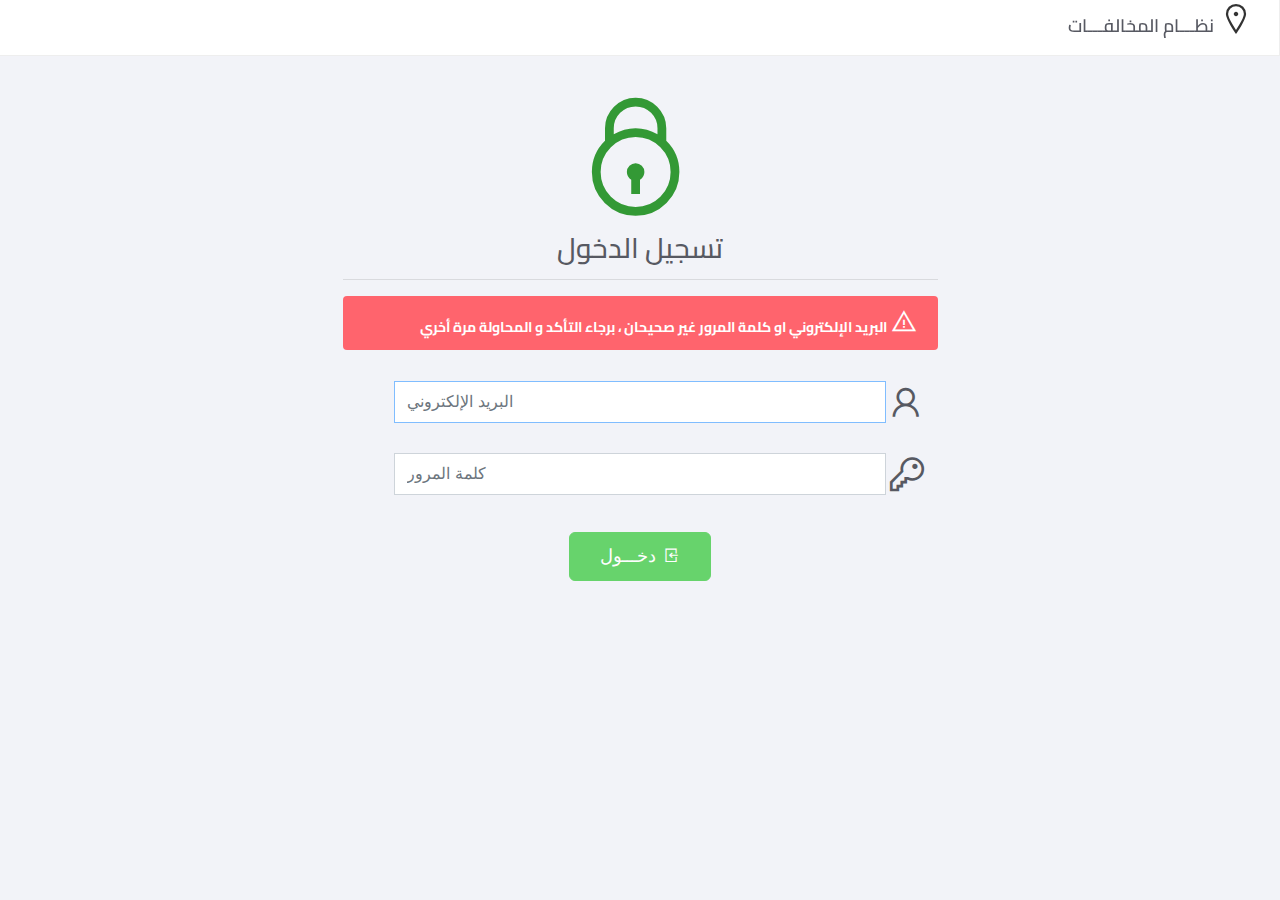
==== login.html @ 3d285109 "Login and Add Morakeb Added" ====
<!DOCTYPE html>
<html>
<head>
	<meta http-equiv="X-UA-Compatible" content="IE=edge,chrome=1" />
	<title>نظام المخالفات</title>
	<meta content='width=device-width, initial-scale=1.0, maximum-scale=1.0, user-scalable=0, shrink-to-fit=no' name='viewport' />
	<link rel="stylesheet" href="assets/css/bootstrap.min.css">
	<link rel="stylesheet" href="https://fonts.googleapis.com/css?family=Nunito:200,200i,300,300i,400,400i,600,600i,700,700i,800,800i,900,900i">
	<link rel="stylesheet" href="assets/css/ready.css">
	<link rel="stylesheet" href="assets/css/demo.css">
	<link href="https://fonts.googleapis.com/css?family=Cairo&display=swap" rel="stylesheet">

</head>
<body >
	<div class="wrapper">
		<div class="main-header">
			<div class="logo-header">
				<a href="index.html" class="logo">
					نظـــام المخالفـــات  
				</a>	<i class="la la-2x la-map-marker"></i>
				<button class="navbar-toggler sidenav-toggler ml-auto" type="button" data-toggle="collapse" data-target="collapse" aria-controls="sidebar" aria-expanded="false" aria-label="Toggle navigation">
					<span class="navbar-toggler-icon"></span>
				</button>
				<button class="topbar-toggler more"><i class="la la-ellipsis-v"></i></button>
			</div>
		
			</div>
		
			<div class="main-panel" style="    width: 100%;">
				<div class="content">
					<div class="container-fluid">
                        <form class="form-horizontal" role="form" method="POST" action="/login">
                            <div class="row">
                                <div class="col-md-3"></div>
                                <div class="col-md-6" style="text-align: center">
                                        <h4><i class="la la-unlock la-5x" style="color: #008000c9"></i></h4>
                                    <h4>تسجيل الدخول</h4>
                                    <hr>
                                    <div class="alert alert-danger" style="text-align: right;    font-family: 'Cairo', sans-serif;" role="alert">
                                        <strong>البريد الإلكتروني او كلمة المرور غير صحيحان ، برجاء التأكد و المحاولة مرة أخري </strong><i class="la la-warning la-2x"></i>
                                    </div>
                                </div>
                            </div>
                            <div class="row">
                                <div class="col-md-3"></div>
                                <div class="col-md-6">
                                    <div class="form-group has-danger">
                                        <label class="sr-only" for="email">البريد الإلكتروني</label>
                                        <div class="input-group mb-2 mr-sm-2 mb-sm-0">
                                            <div class="input-group-addon" style="width: 2.6rem"></div>
                                            <input type="text" name="email" class="form-control" id="email"
                                                   placeholder="البريد الإلكتروني" required autofocus><i class="la la-user la-3x"></i>
                                        </div>
                                    </div>
                                </div>

                            </div>
                            <div class="row">
                                <div class="col-md-3"></div>
                                <div class="col-md-6">
                                    <div class="form-group">
                                        <label class="sr-only" for="password">كلمة المرور</label>
                                        <div class="input-group mb-2 mr-sm-2 mb-sm-0">
                                            <div class="input-group-addon" style="width: 2.6rem"></div>
                                            <input type="password" name="password" class="form-control" id="password"
                                                   placeholder="كلمة المرور" required><i class="la la-key la-3x"></i>
                                        </div>
                                    </div>
                                </div>
                                <div class="col-md-3">
                                    <div class="form-control-feedback">
                                        <span class="text-danger align-middle">
                                        <!-- Put password error message here -->    
                                        </span>
                                    </div>
                                </div>
                            </div>
                            <div class="row">
                                <div class="col-md-3"></div>
                                <div class="col-md-6" style="padding-top: .35rem">
   
                                </div>
                            </div>
                            <div class="row" style="padding-top: 1rem">
                                <div class="col-md-3"></div>
                                <div class="col-md-6" style="text-align: center">
                                    <button type="submit" class="btn btn-success btn-lg">دخـــول <i class="la la-sign-in la"></i></button>
                                </div>
                            </div>
                        </form>					</div>
				</div>


			</div>
		</div>
	</div>

</body>
<script src="assets/js/core/jquery.3.2.1.min.js"></script>
<script src="assets/js/plugin/jquery-ui-1.12.1.custom/jquery-ui.min.js"></script>
<script src="assets/js/core/popper.min.js"></script>
<script src="assets/js/core/bootstrap.min.js"></script>
<script src="assets/js/plugin/chartist/chartist.min.js"></script>
<script src="assets/js/plugin/chartist/plugin/chartist-plugin-tooltip.min.js"></script>
<script src="assets/js/plugin/bootstrap-notify/bootstrap-notify.min.js"></script>
<script src="assets/js/plugin/bootstrap-toggle/bootstrap-toggle.min.js"></script>
<script src="assets/js/plugin/jquery-mapael/jquery.mapael.min.js"></script>
<script src="assets/js/plugin/jquery-mapael/maps/world_countries.min.js"></script>
<script src="assets/js/plugin/chart-circle/circles.min.js"></script>
<script src="assets/js/plugin/jquery-scrollbar/jquery.scrollbar.min.js"></script>
<script src="assets/js/ready.min.js"></script>
<!-- <script src="assets/js/demo.js"></script> -->
</html>
---- assets/css/demo.css ----
.main-header .logo-header a.logo .main-panel {
	font-family: 'Cairo', sans-serif;
  
   }
h1,h2,h3,h4,h5,h6{
	font-family: 'Cairo', sans-serif;
  
   }
body {
	font-family: 'Cairo', sans-serif;
	text-align: right;
   }
p , a ,h5 {
	font-family: 'Cairo', sans-serif;
	text-align: right;
	direction: rtl;
}
.badge{
	margin-right: auto;
	margin-left:0;


}
.sidebar .user .info .caret {
    position: absolute;
    top: 17px;
    right: 135px;
    border-top-color: #777;
}
.sidebar .user .photo {
    width: 70px;
	height: 71px;
}
.update-pro{
	margin: 15px 25px;}

.update-pro button {
		padding: 13px 25px;
	background: #4d7cfe;
	color: #fff;
	border-radius: 3px;
	justify-content: center;
	width: 100%;
	border: 0;
	cursor: pointer;
}
.card .card-body {
    padding: 15px 15px 10px 15px;
    direction: rtl;
}
.card-tasks .card-body .table td {
    font-size: 14px;
    line-height: 1.8;
    font-family: 'cairo',tahoma;
}
.update-pro button:hover {
	background: #4d7cfe !important;
	color: #fff;
	transform: translateY(-2px);
	transition: all .2s linear;
}

.update-pro:hover button:before{
	display: none;
}

.update-pro button p, .update-pro button i{
	color: #fff !important;
	margin-bottom: 0px;
}

.update-pro button i{
	margin-right: 5px !important;
	font-size: 23px;
	color: #C3C5CA;
	margin-right: 15px;
	width: 25px;
	text-align: center;
	vertical-align: middle;
	float: left;
}

.demo .btn, .demo .progress{
	margin-bottom: 15px !important;
}

.demo .form-check-label, .demo .form-radio-label{
	margin-right: 15px;
}

.demo #slider{
	margin-bottom: 15px;
}

.table-typo tbody > tr > td{
	border-color: #fafafa;
}

.table-typo tbody > tr > td:first-child{
	min-width: 200px;
	vertical-align: bottom;
}

.table-typo tbody > tr > td:first-child p{
	font-size: 14px;
	color: #333;
}

.demo-icon {
	display: flex;
	flex-direction: row;
	align-items: center;
	margin-bottom: 20px;
	padding: 10px;
	transition: all .2s;
}

.demo-icon:hover{
	background-color: #f4f5f8;
	border-radius: 3px;
}

.demo-icon .icon-preview{
	font-size: 1.8rem;
	margin-right: 10px;
	line-height: 1;
	color: #333439;
}

.demo-icon .icon-class{
	font-weight: 300;
	font-size: 13px;
	color: #777;
}

.from-show-notify .form-control{
	margin-bottom: 15px;
}

.from-show-notify label{
	padding-top: 0.65rem;
}
.table {
    color: #555 !important;
    font-family: 'Cairo';
}
.table > tbody > tr > td, .table > tbody > tr > th {
    padding: 8px;
    font-family: 'Cairo';
}
.card .card-action {

    direction: rtl;
}
.filterable {
    margin-top: 15px;
}
.filterable .panel-heading .pull-right {
    margin-top: -20px;
}
.filterable .filters input[disabled] {
    background-color: transparent;
    border: none;
    cursor: auto;
    box-shadow: none;
    padding: 0;
    height: auto;
}
.filterable .filters input[disabled]::-webkit-input-placeholder {
    color: #333;
}
.filterable .filters input[disabled]::-moz-placeholder {
    color: #333;
}
.filterable .filters input[disabled]:-ms-input-placeholder {
    color: #333;
}
.bootstrap-table .fixed-table-toolbar .bs-bars, .bootstrap-table .fixed-table-toolbar .search, .bootstrap-table .fixed-table-toolbar .columns {

    width: 100%;
}
.card .card-header {

    direction: rtl;
}
#superav
	{
		border-radius: 75px;
		width: 74px;
	}
	.modal-content {

		direction: rtl;
		text-align: right;
	}
.close{
	float: left !important;
}	

.table-sortable tbody tr {
    cursor: move;
}
body {
	font-family: sans-serif;
	background-color: #eeeeee;
  }
  
  .file-upload {
	background-color: #ffffff;
	width: 425px;
	margin: 0 auto;
	padding: 20px;
  }
  
  .file-upload-btn {
	width: 100%;
	margin: 0;
	color: #fff;
	background: #1FB264;
	border: none;
	padding: 10px;
	border-radius: 4px;
	font-family: Cairo;
		transition: all .2s ease;
	outline: none;
	text-transform: uppercase;
	font-weight: 700;
  }
  
  .file-upload-btn:hover {
	background: #1AA059;
	color: #ffffff;
	transition: all .2s ease;
	cursor: pointer;
  }
  
  .file-upload-btn:active {
	border: 0;
	transition: all .2s ease;
  }
  
  .file-upload-content {
	display: none;
	text-align: center;
  }
  
  .file-upload-input {
	position: absolute;
	margin: 0;
	padding: 0;
	width: 100%;
	height: 100%;
	outline: none;
	opacity: 0;
	cursor: pointer;
  }
  
  .image-upload-wrap {
	margin-top: 20px;
	border: 4px dashed #708a9638;
	position: relative;
  }
  
  .image-dropping,
  .image-upload-wrap:hover {
	background-color: #dcdcdc73;
		border: 4px dashed #ffffff;
  }
  
  .image-title-wrap {
	padding: 0 15px 15px 15px;
	color: #222;
  }
  
  .drag-text {
	text-align: center;
  }
  
  .drag-text h3 {
	font-weight: 100;
	text-transform: uppercase;
    color: #708a96;
    padding: 60px 0;
    font-size: large;
  }
  
  .file-upload-image {
	max-height: 200px;
	max-width: 200px;
	margin: auto;
	padding: 20px;
  }
  
  .remove-image {
	width: 200px;
	margin: 0;
	color: #fff;
	background: #cd4535;
	border: none;
	padding: 10px;
	border-radius: 4px;
	border-bottom: 4px solid #b02818;
	transition: all .2s ease;
	outline: none;
	text-transform: uppercase;
	font-weight: 700;
  }
  
  .remove-image:hover {
	background: #c13b2a;
	color: #ffffff;
	transition: all .2s ease;
	cursor: pointer;
  }
  
  .remove-image:active {
	border: 0;
	transition: all .2s ease;
  }
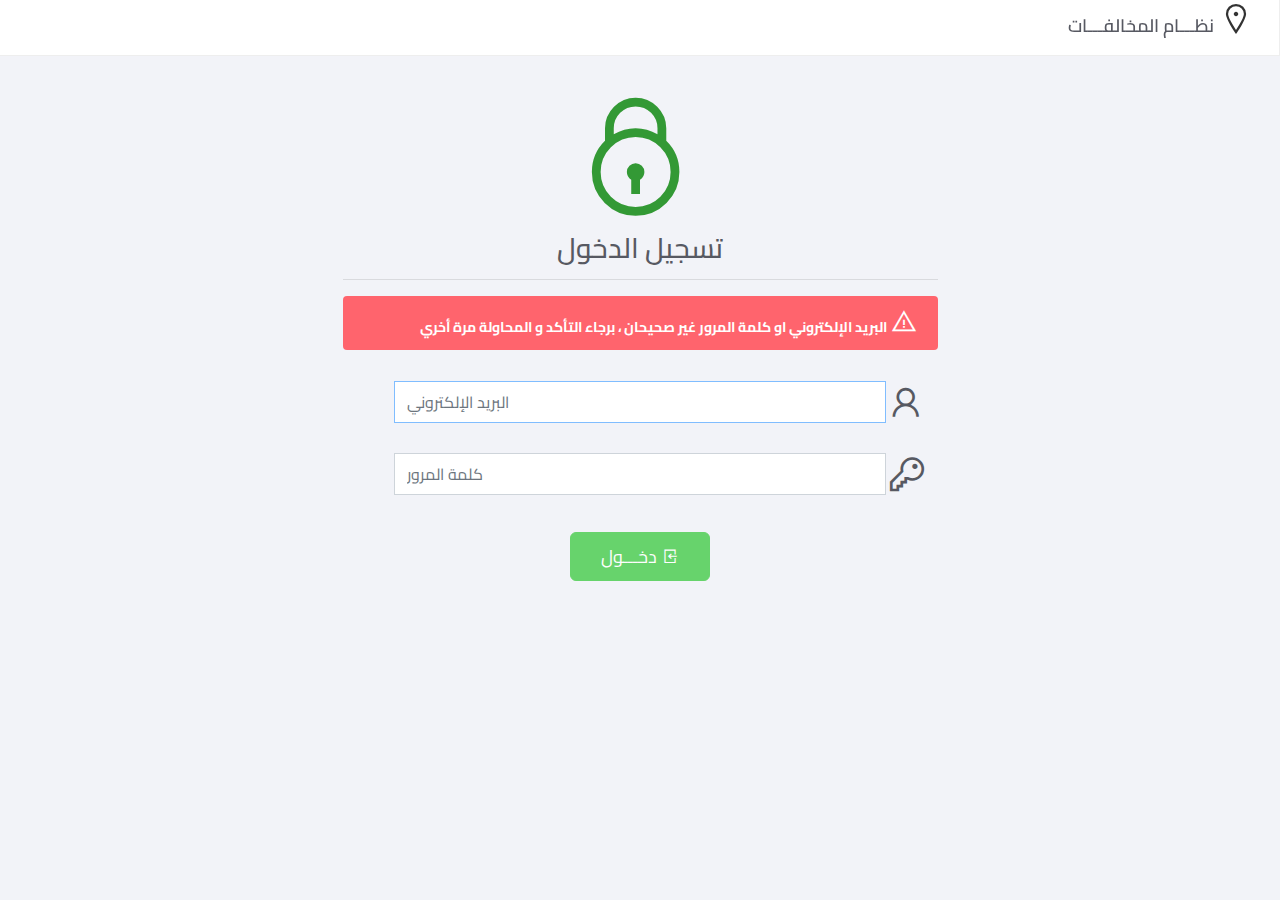
==== commit c850f9ed: "Login and Add Morakeb Added" ====
--- a/login.html
+++ b/login.html
@@ -41,7 +41,7 @@
                                     </div>
                                 </div>
                             </div>
-                            <div class="row">
+                            <div class="row" style="font-family: 'Cairo'">
                                 <div class="col-md-3"></div>
                                 <div class="col-md-6">
                                     <div class="form-group has-danger">
@@ -55,7 +55,7 @@
                                 </div>
 
                             </div>
-                            <div class="row">
+                            <div class="row" style="font-family: 'Cairo'">
                                 <div class="col-md-3"></div>
                                 <div class="col-md-6">
                                     <div class="form-group">
@@ -84,7 +84,7 @@
                             <div class="row" style="padding-top: 1rem">
                                 <div class="col-md-3"></div>
                                 <div class="col-md-6" style="text-align: center">
-                                    <button type="submit" class="btn btn-success btn-lg">دخـــول <i class="la la-sign-in la"></i></button>
+                                    <button type="submit" class="btn btn-success btn-lg" style="font-family: 'Cairo'">دخـــول <i class="la la-sign-in la"></i></button>
                                 </div>
                             </div>
                         </form>					</div>
